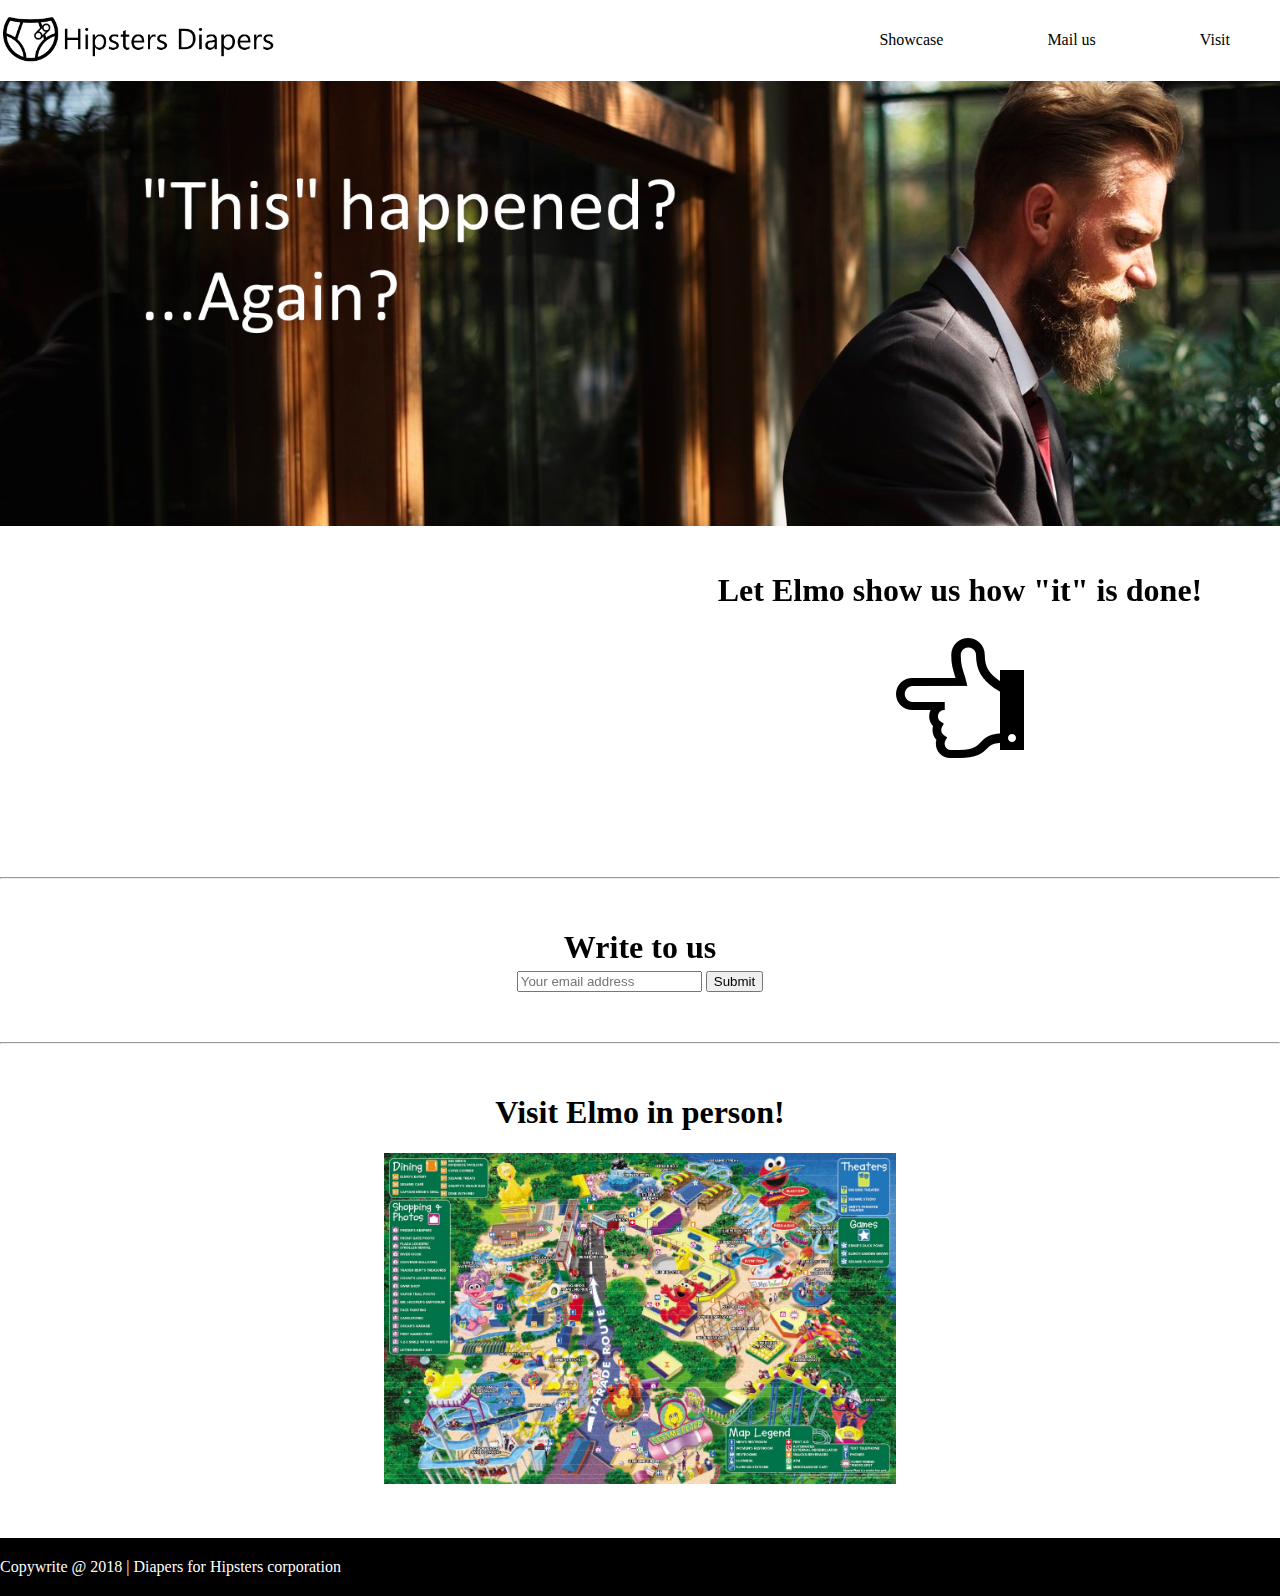
==== index.html @ 884ef979 "message" ====
<!DOCTYPE html>
<html lang="en">
<head>
    <meta charset="UTF-8">
    <meta name="viewport" content="width=device-width, initial-scale=1.0">
    <meta http-equiv="X-UA-Compatible" content="ie=edge">
    <link rel="stylesheet" href="style.css">

    <title>Diaper Landing Page</title>
</head>
<body>
    <div id="header">
        <img id="header-img" src="images/icon.png" alt="">
        <nav id="nav-bar">
            <ul>
                <li id="nav-link"><a href="#elmo">Showcase</a></li>
                <li id="nav-link"><a href="#contact">Mail us</a></li>
                <li id="nav-link"><a href="#location">Visit</a></li>
            </ul>
        </nav>
    </div>

    <img id="landing-image" src="images/landing.jpeg" alt="">

    <!-- VIDEO SECTION -->
    <div id="elmo" class="flex-grid">
        <div class="col">
            <iframe id="video" width="560" height="315" src="https://www.youtube.com/embed/rkaK7LSfvtA" frameborder="0" allow="autoplay; encrypted-media" allowfullscreen></iframe>
        </div>
        <div class="col">
            <h1>Let Elmo show us how "it" is done!</h1>
            <img class="finger" src="images/finger.png" alt="">
        </div>
    </div>

    <!-- Contact form-->
    <hr>
    <div id="contact">
        <form id="form" action="thanks.html">
            <h1>Write to us</h1>
            <input type="email" name="mail" id="email" placeholder="Your email address" required>
            <input type="submit" value="Submit">
        </form>
    </div>
    <hr>
    <!-- Location -->
    
    <div id="location">       
        <div id="map">
            <h1>Visit Elmo in person!</h1>
            <img src="images/Sesame-Place-Map-2007.jpg" alt="">
        </div>
    </div>

    <footer>
        Copywrite @ 2018 | Diapers for Hipsters corporation
    </footer>
</body>
</html>
---- style.css ----
body {
    margin: 0;
    padding: 0;
    padding-top: 40px;
}

#header {
    position: fixed;
    background-color: white;
    top: 0;
    right: 0;
    left: 0;
    z-index: 1030;
    padding-top: 15px;
}

#header-img {
    height: 50px;
    float: left;
}

ul {
    text-align: right;
}

#nav-bar {
    height: 50px;
}

#nav-link {
    list-style: none;
    display: inline;
    padding: 50px;
}

#nav-link a {
    color: black;
    text-decoration: none;
}

#landing-image {
    width: 100%;
}

/* Video part */

.flex-grid {
    margin-top: 20px;
    display: flex;
    text-align: center;
}

.col {
    flex: 1;
}

@media (max-width: 600px) {
    .flex-grid {
        display: block;
    }
    .finger {
        display: none;
    }
}

.finger {
    width: 20%;
    height: auto;
}

/* Contact Page */

#contact {
    height: auto; 
    margin: 0 auto; 
}

#contact h1 {
    margin-bottom: 5px;
}

form {
    width: 50%; 
    margin: 50px auto;
    margin-bottom: 50px;
    text-align: center;
}

#location {
    height: auto; 
    margin: 0 auto; 
}

#map {
    width: 50%; 
    margin: 50px auto;
    margin-bottom: 50px;
    text-align: center;
}

#map img {
    width: 80%;
    height: auto;
}

footer {
    background-color: black;
    color: white;
    padding: 20px 0;
}
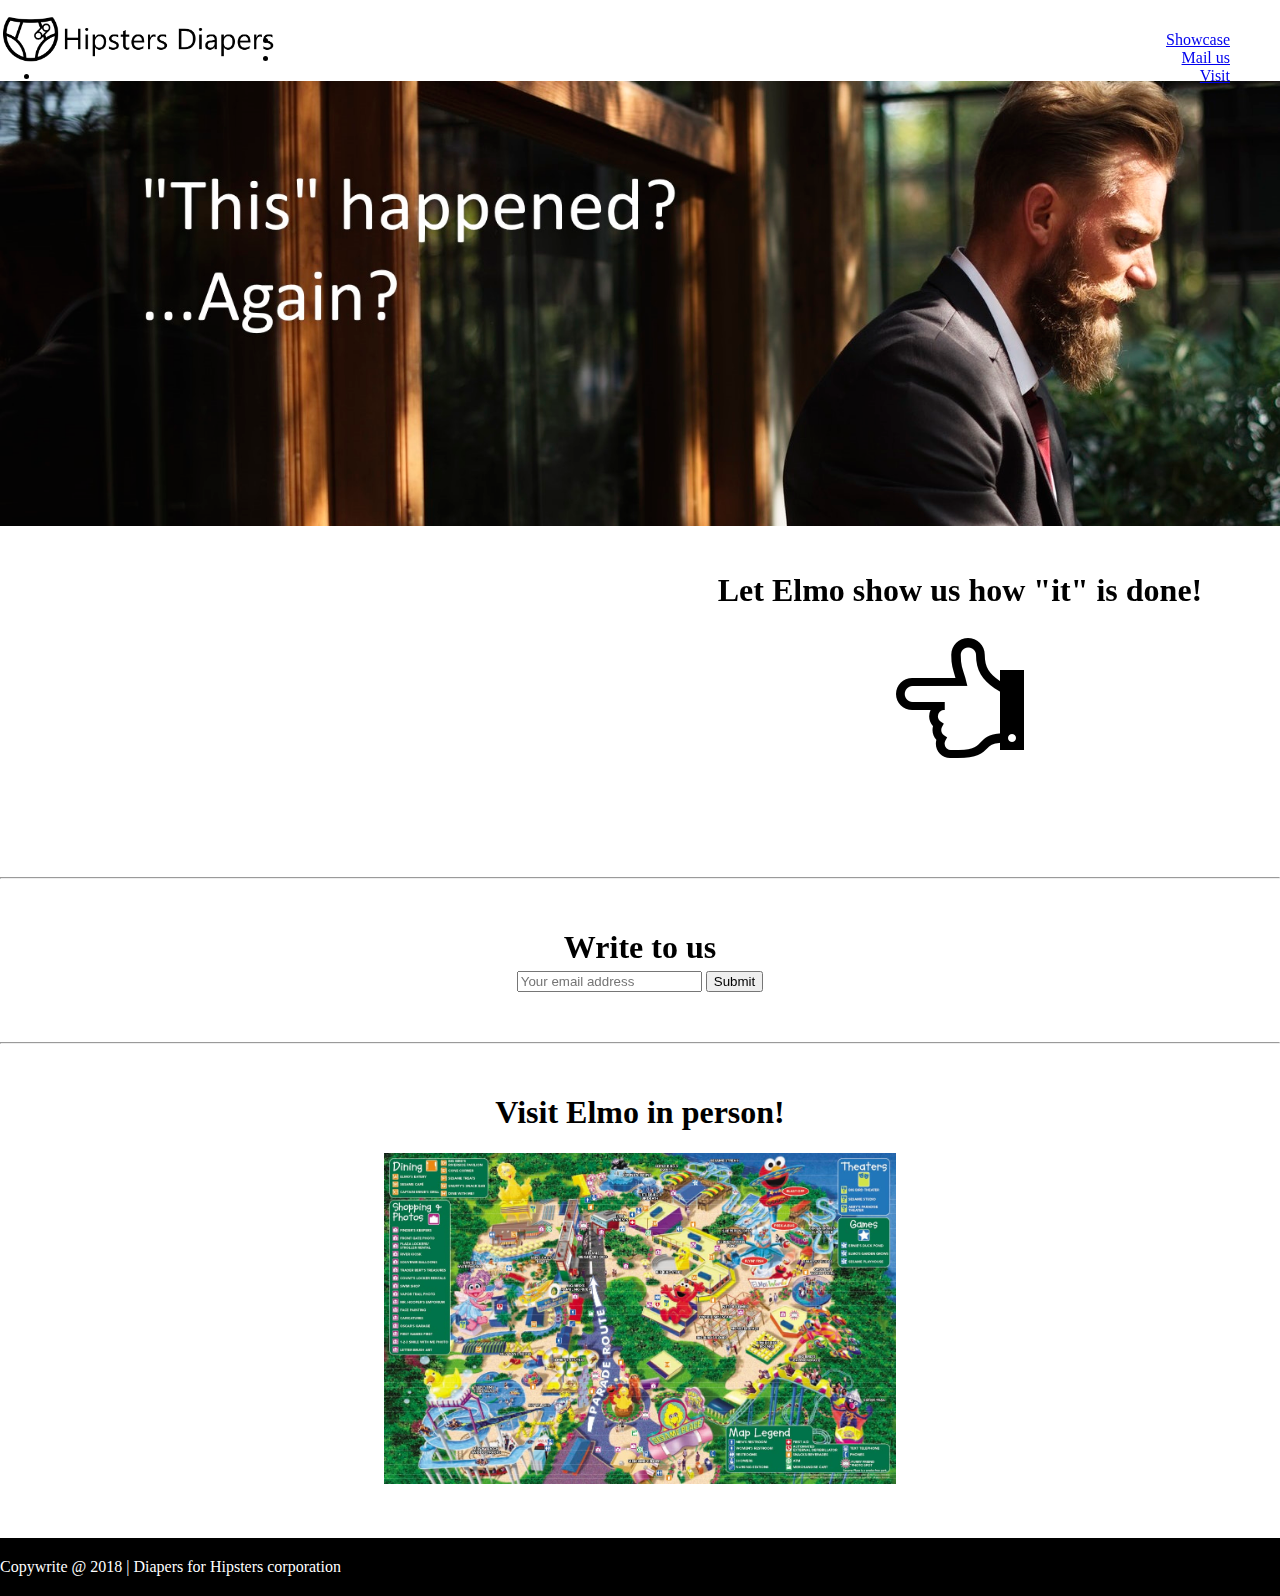
==== commit 037147aa: "final" ====
--- a/index.html
+++ b/index.html
@@ -13,9 +13,9 @@
         <img id="header-img" src="images/icon.png" alt="">
         <nav id="nav-bar">
             <ul>
-                <li id="nav-link"><a href="#elmo">Showcase</a></li>
-                <li id="nav-link"><a href="#contact">Mail us</a></li>
-                <li id="nav-link"><a href="#location">Visit</a></li>
+                <li><a class="nav-link" href="#elmo">Showcase</a></li>
+                <li><a class="nav-link" href="#contact">Mail us</a></li>
+                <li><a class="nav-link" href="#location">Visit</a></li>
             </ul>
         </nav>
     </div>
@@ -38,8 +38,8 @@
     <div id="contact">
         <form id="form" action="thanks.html">
             <h1>Write to us</h1>
-            <input type="email" name="mail" id="email" placeholder="Your email address" required>
-            <input type="submit" value="Submit">
+            <input type="email" name="email" id="email" placeholder="Your email address" required>
+            <input id="submit" type="submit" value="Submit">
         </form>
     </div>
     <hr>
@@ -55,5 +55,7 @@
     <footer>
         Copywrite @ 2018 | Diapers for Hipsters corporation
     </footer>
+
+    <script src="https://cdn.freecodecamp.org/testable-projects-fcc/v1/bundle.js"></script>
 </body>
 </html>--- a/style.css
+++ b/style.css
@@ -27,13 +27,13 @@
     height: 50px;
 }
 
-#nav-link {
+.nav-link {
     list-style: none;
     display: inline;
     padding: 50px;
 }
 
-#nav-link a {
+.nav-link a {
     color: black;
     text-decoration: none;
 }
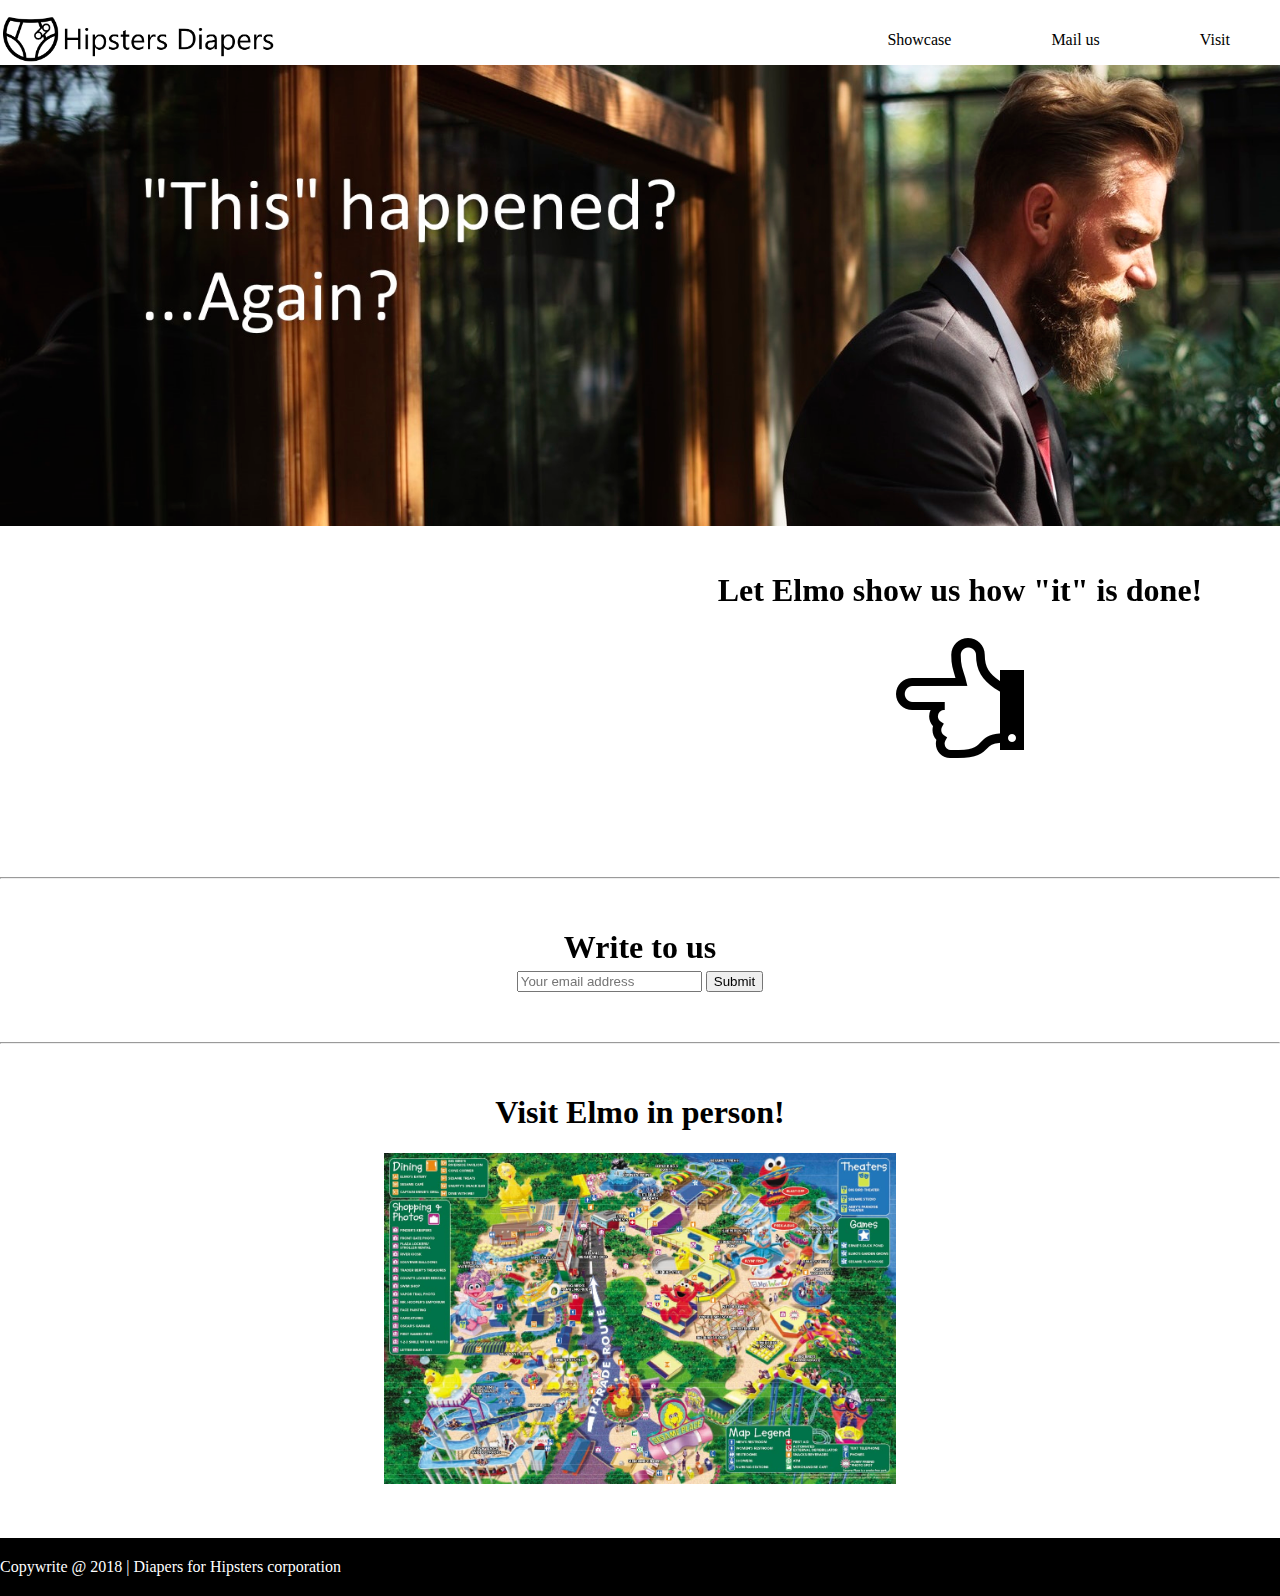
==== commit 6f2f114f: "final 3" ====
--- a/index.html
+++ b/index.html
@@ -9,7 +9,7 @@
     <title>Diaper Landing Page</title>
 </head>
 <body>
-    <div id="header">
+    <header id="header">
         <img id="header-img" src="images/icon.png" alt="">
         <nav id="nav-bar">
             <ul>
@@ -18,12 +18,12 @@
                 <li><a class="nav-link" href="#location">Visit</a></li>
             </ul>
         </nav>
-    </div>
+    </header>
 
     <img id="landing-image" src="images/landing.jpeg" alt="">
 
     <!-- VIDEO SECTION -->
-    <div id="elmo" class="flex-grid">
+    <section id="elmo" class="flex-grid">
         <div class="col">
             <iframe id="video" width="560" height="315" src="https://www.youtube.com/embed/rkaK7LSfvtA" frameborder="0" allow="autoplay; encrypted-media" allowfullscreen></iframe>
         </div>
@@ -31,26 +31,26 @@
             <h1>Let Elmo show us how "it" is done!</h1>
             <img class="finger" src="images/finger.png" alt="">
         </div>
-    </div>
+    </section>
 
     <!-- Contact form-->
     <hr>
-    <div id="contact">
+    <section id="contact">
         <form id="form" action="thanks.html">
             <h1>Write to us</h1>
             <input type="email" name="email" id="email" placeholder="Your email address" required>
             <input id="submit" type="submit" value="Submit">
         </form>
-    </div>
+    </section>
     <hr>
     <!-- Location -->
     
-    <div id="location">       
+    <section id="location">       
         <div id="map">
             <h1>Visit Elmo in person!</h1>
             <img src="images/Sesame-Place-Map-2007.jpg" alt="">
         </div>
-    </div>
+    </section>
 
     <footer>
         Copywrite @ 2018 | Diapers for Hipsters corporation
--- a/style.css
+++ b/style.css
@@ -21,19 +21,24 @@
 
 ul {
     text-align: right;
+    display: flex;
+    float: right;
+}
+
+li {
+    list-style: none;
+}
+
+.nav-link {
+    display: inline;
+    padding: 50px;
 }
 
 #nav-bar {
     height: 50px;
 }
 
-.nav-link {
-    list-style: none;
-    display: inline;
-    padding: 50px;
-}
-
-.nav-link a {
+a {
     color: black;
     text-decoration: none;
 }
